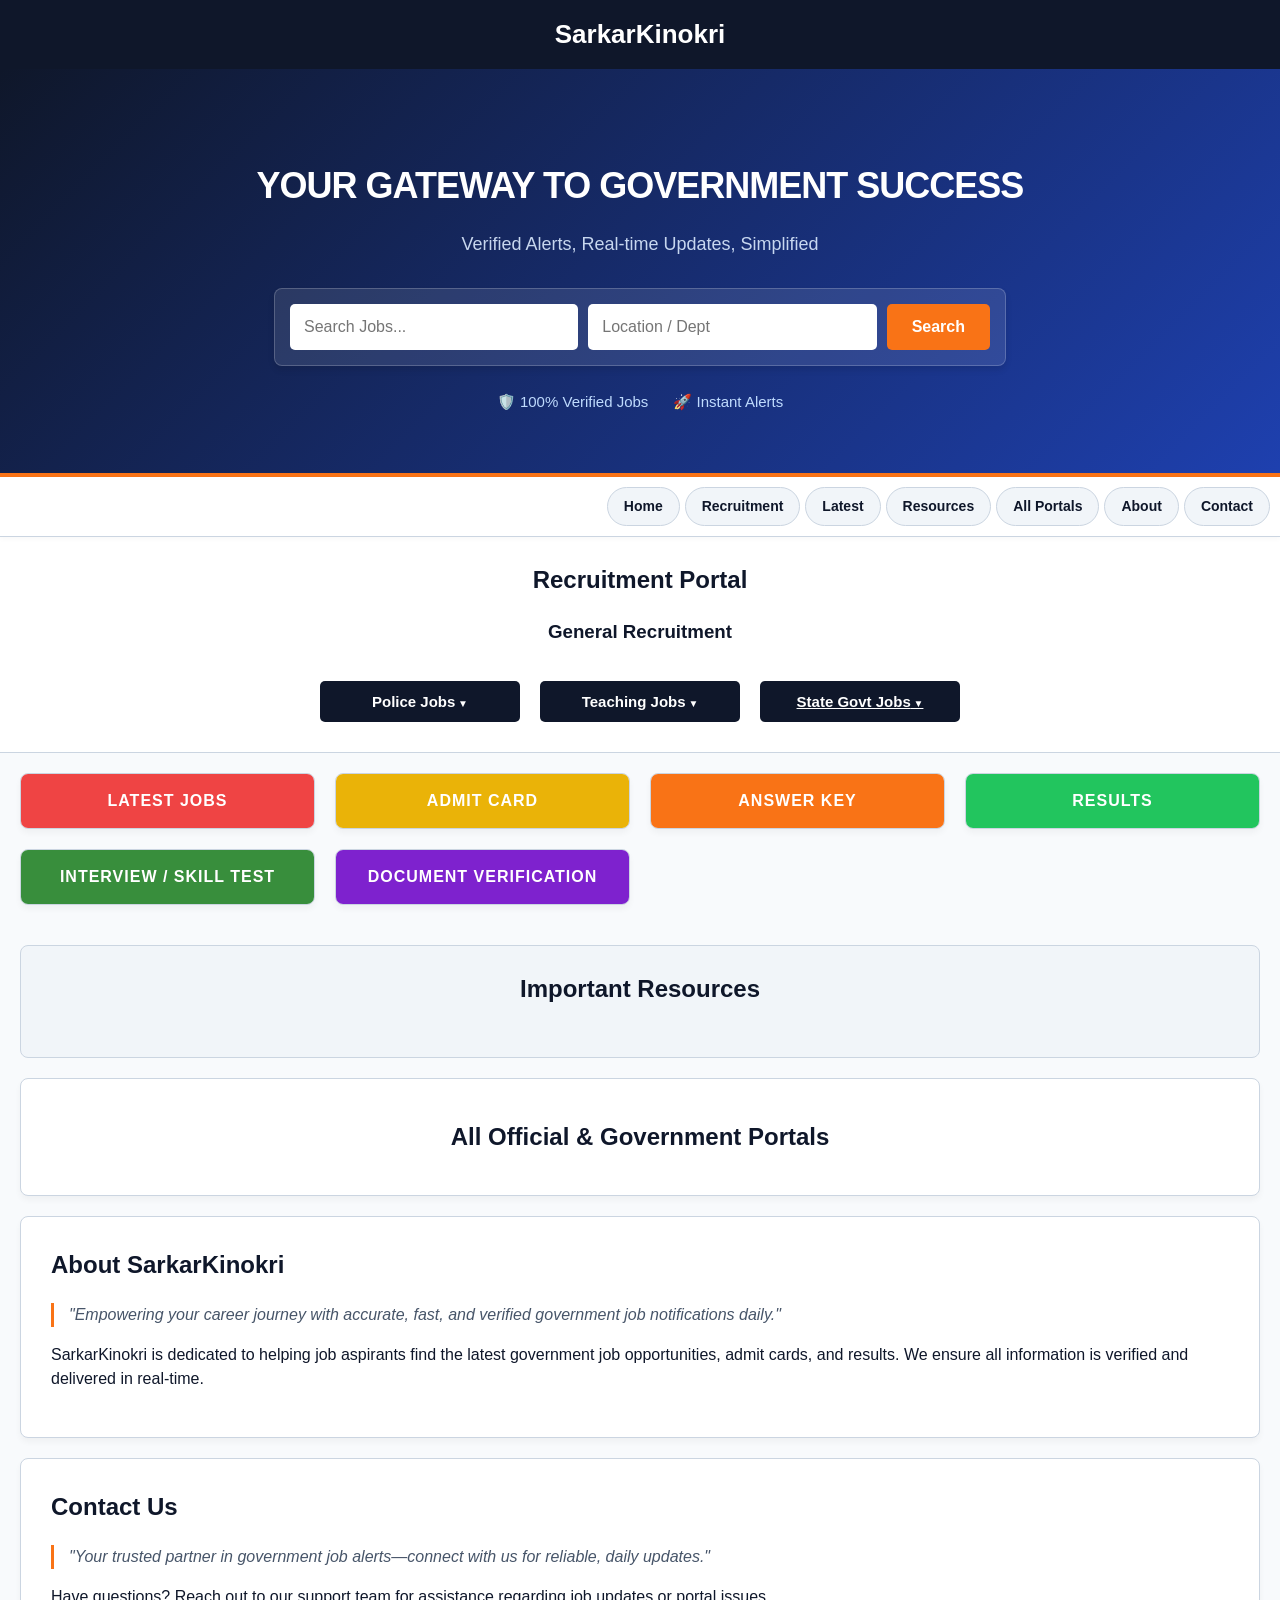
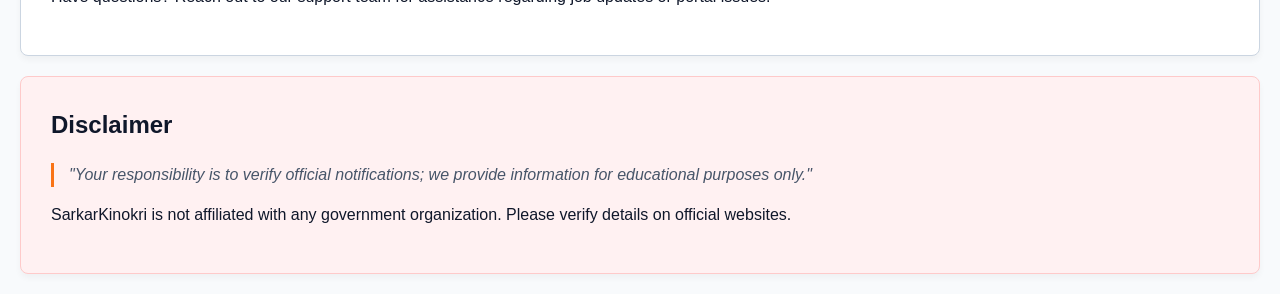
==== index.html @ f91cc331 "Add files via upload" ====
<!DOCTYPE html>
<html lang="hi">
<head>
<meta charset="UTF-8">
<meta name="viewport" content="width=device-width, initial-scale=1.0">
<title>SarkarKinokri | Latest Govt Jobs, Results & Admit Card 2026</title>

<meta name="description" content="SarkarKinokri provides real-time updates for Sarkari Result, Latest Jobs, Admit Cards, Answer Keys and Interview Notices.">

<style>
:root{
    /* Color Palette */
    --brand-red: #dc2626;
    --brand-dark: #0f172a;
    --accent-orange: #f97316;
    --bg-light: #f8fafc;
    --bg-white: #ffffff;
    --bg-accent: #f1f5f9;
    --text-main: #0f172a;
    --text-muted: #475569;
    --border-color: #cbd5e1;
}

html{
    scroll-behavior:smooth;
}

body{
    margin:0;
    font-family: 'Segoe UI', Roboto, Helvetica, Arial, sans-serif;
    background:var(--bg-light);
    color: var(--text-main);
    line-height: 1.5;
}

/* HEADER */
.header{
    background:var(--brand-dark);
    color:white;
    padding:15px;
    text-align:center;
    box-shadow: 0 2px 10px rgba(0,0,0,0.1);
}
.header h1 { margin: 0; font-size: 26px; font-weight: 800; }

/* HERO - Vibrant & Darker */
.hero-section{
    background:linear-gradient(135deg, #0f172a 0%, #1e40af 100%); /* Deep vibrant blue gradient */
    color: white;
    padding:60px 20px;
    text-align:center;
    border-bottom: 4px solid var(--accent-orange);
}
.hero-title{
    font-size:36px;
    font-weight:800;
    margin-bottom:10px;
    letter-spacing: -1px;
    color: white;
}
.hero-subtitle{
    opacity:.9;
    margin-bottom:30px;
    font-size: 18px;
    color: #dbeafe;
}
.hero-search{
    display:flex;
    flex-wrap:wrap;
    justify-content:center;
    gap:10px;
    background: rgba(255,255,255,0.1); /* Transparent White */
    padding: 15px;
    border-radius: 8px;
    max-width: 700px;
    margin: 0 auto;
    border: 1px solid rgba(255,255,255,0.2);
    box-shadow: 0 4px 6px rgba(0,0,0,0.1);
}
.hero-input{
    padding:14px;
    border-radius:5px;
    border: none;
    flex-grow: 1;
    font-size: 16px;
    background: white;
    color: black;
}
.hero-btn{
    background:var(--accent-orange);
    color:white;
    border:none;
    padding:14px 25px;
    border-radius:5px;
    font-weight:bold;
    cursor:pointer;
    font-size: 16px;
    transition: background 0.2s;
}
.hero-btn:hover { background: #ea580c; }
.hero-trust{
    margin-top:25px;
    display:flex;
    justify-content:center;
    gap:25px;
    flex-wrap:wrap;
    font-size:15px;
    color: #bfdbfe;
}

/* STICKY TABS */
.sticky-tabs{
    position:sticky;
    top:0;
    background:var(--bg-white);
    display:flex;
    justify-content: flex-end;
    overflow-x:auto;
    gap:5px;
    padding:10px;
    border-bottom:1px solid var(--border-color);
    z-index:1000;
    box-shadow: 0 2px 5px rgba(0,0,0,0.03);
}
.sticky-tabs a{
    padding:8px 16px;
    background:var(--bg-accent);
    text-decoration:none;
    color: var(--text-main);
    border-radius:20px;
    font-size:14px;
    font-weight: 600;
    white-space:nowrap;
    transition:.2s;
    border: 1px solid var(--border-color);
}
.sticky-tabs a:hover{
    background: var(--brand-red);
    color: white;
    border-color: var(--brand-red);
}

/* RECRUITMENT SECTION - Fixed Identical Buttons */
.recruitment-section{
    background:var(--bg-white);
    padding:25px 20px;
    text-align:center;
    border-bottom: 1px solid var(--border-color);
}
.recruitment-section h2 { color: var(--brand-dark); margin-top: 0; }

.recruit-grid {
    display: block;
    margin-top: 20px;
}
.recruit-box {
    position: relative;
    display: inline-block;
    width: 200px;
    margin: 5px;
    vertical-align: top;
}
.recruit-btn-main {
    width: 100%;
    padding: 12px;
    background: var(--brand-dark);
    color: white;
    border: none;
    border-radius: 5px;
    font-size: 15px;
    font-weight: 600;
    cursor: pointer;
    transition: background 0.2s;
    text-align: center;
    box-sizing: border-box; /* Crucial for width */
}
.recruit-box:hover .recruit-btn-main {
    background: var(--brand-red);
}

.dropdown-indicator::after {
    content: " ▼";
    font-size: 10px;
    vertical-align: middle;
}

.link-btn {
    text-decoration: underline;
}

/* Dropdown Content */
.dropdown-content {
    display: none;
    position: absolute;
    background-color: var(--bg-white);
    min-width: 220px;
    box-shadow: 0px 8px 16px 0px rgba(0,0,0,0.1);
    z-index: 10;
    border: 1px solid var(--border-color);
    border-radius: 5px;
    margin-top: 5px;
    left: 50%;
    transform: translateX(-50%);
    text-align: left;
}
.dropdown-content a {
    color: var(--text-main);
    padding: 10px 14px;
    text-decoration: none;
    display: block;
    font-size: 13px;
    border-bottom: 1px solid var(--border-color);
}
.dropdown-content a:hover {
    background-color: var(--bg-accent);
    color: var(--brand-red);
}
.recruit-box:hover .dropdown-content {
    display: block;
}

/* Direct Links Style (General) */
.direct-links {
    display: grid;
    grid-template-columns: repeat(auto-fill, minmax(130px, 1fr));
    gap: 10px;
    justify-content: center;
    max-width: 800px;
    margin: 0 auto;
}
.direct-links a {
    background: var(--bg-accent);
    color: var(--text-main);
    padding: 10px;
    border-radius: 5px;
    text-decoration: none;
    font-size: 13px;
    border: 1px solid var(--border-color);
    transition: .2s;
    display: flex;
    align-items: center;
    justify-content: center;
    gap: 5px;
}
.direct-links a:hover {
    background: #e2e8f0;
    border-color: #94a3b8;
}

/* BOARD */
.board{
    display:grid;
    grid-template-columns:repeat(auto-fit,minmax(280px,1fr));
    gap:20px;
    padding:20px;
}
.card{
    background:var(--bg-white);
    border-radius:8px;
    box-shadow:0 4px 6px rgba(0,0,0,0.04);
    overflow:hidden;
    border: 1px solid var(--border-color);
    transition: transform 0.2s;
}
.card:hover { transform: translateY(-3px); }
.card h3{
    margin:0;
    padding:15px;
    font-size:16px;
    color:white;
    text-align:center;
    text-transform: uppercase;
    letter-spacing: 1px;
}
.red{background:#ef4444;}
.yellow{background:#eab308;color:black;}
.orange{background:#f97316;}
.green{background:#22c55e;}
.blue{background:#388e3c;}
.purple{background:#7e22ce;} /* New Color for DV */

.list{
    list-style:none;
    margin:0;
    padding:0;
    max-height:350px;
    overflow-y:auto;
}
.list li{border-bottom:1px solid var(--border-color);}
.list a{
    display:block;
    padding:12px;
    text-decoration:none;
    color: var(--text-main);
    font-size:14px;
    transition: background 0.2s;
}
.list a:hover{background:var(--bg-accent); color: var(--brand-red); padding-left: 15px;}

/* IMPORTANT RESOURCES */
.resources{
    background:var(--bg-accent);
    margin:20px;
    padding:25px;
    border-radius:8px;
    border: 1px solid var(--border-color);
}
.resources h2{text-align:center;margin-bottom:25px; color: var(--brand-dark); margin-top: 0;}
.resource-grid{
    display:grid;
    grid-template-columns:repeat(auto-fit,minmax(250px,1fr));
    gap:20px;
}
.resource-box{
    background:var(--bg-white);
    padding:15px;
    border-radius:6px;
    border: 1px solid var(--border-color);
    max-height: 250px;
    overflow-y: auto;
}
.resource-box h4{
    margin:0 0 12px 0;
    padding:8px;
    border-radius:4px;
    font-size:14px;
    color:white;
    text-align: center;
    position: sticky;
    top: -15px;
}
.resource-box a{
    display:block;
    margin: 5px 0;
    font-size:13px;
    text-decoration:none;
    background:var(--bg-accent);
    padding:6px 10px;
    border-radius:4px;
    color: var(--text-main);
    border: 1px solid var(--border-color);
    transition: 0.2s;
}
.resource-box a:hover{
    background: var(--brand-red);
    color: white;
    border-color: var(--brand-red);
}

/* ALL PORTALS - Updated Width & Random Colors */
.all-portals{
    background:var(--bg-white);
    margin:20px;
    padding:20px;
    border-radius:8px;
    box-shadow:0 4px 6px rgba(0,0,0,0.04);
    border: 1px solid var(--border-color);
}
.portal-grid{
    display:grid;
    grid-template-columns:repeat(auto-fill,minmax(120px,1fr)); /* Reduced width */
    gap:10px;
}
.portal-item2{
    display:flex;
    align-items:center;
    gap:6px;
    /* Random pastel colors assigned via JS */
    padding:10px;
    border-radius:6px;
    text-decoration:none;
    font-size:13px;
    color: var(--text-main);
    border:1px solid var(--border-color);
    transition: 0.2s;
    font-weight: 500;
}
.portal-item2:hover{
    border-color: var(--brand-red);
    background: #fff1f1 !important;
}

/* INFO SECTIONS */
.info-section {
    background: var(--bg-white);
    margin: 20px;
    padding: 30px;
    border-radius: 8px;
    border: 1px solid var(--border-color);
    box-shadow:0 4px 6px rgba(0,0,0,0.04);
}
.info-section h2 { margin-top: 0; color: var(--brand-dark); }
.seo-quote {
    font-style: italic;
    color: var(--text-muted);
    border-left: 3px solid var(--accent-orange);
    padding-left: 15px;
    margin: 15px 0;
}

/* MOBILE */
@media(max-width:600px){
    .hero-input{width:100%; box-sizing: border-box;}
    .hero-btn{width:100%;}
    .hero-search{flex-direction:column; background: transparent; padding: 0; border: none;}
    .hero-title{font-size:26px;}
    .board { padding: 10px; gap: 15px; }
    .resources { margin: 10px; padding: 15px; }
    .recruit-box { width: 100%; margin: 5px 0; }
}
</style>
</head>

<body>

<header class="header">
<h1>SarkarKinokri</h1>
</header>

<section class="hero-section">
<h2 class="hero-title">YOUR GATEWAY TO GOVERNMENT SUCCESS</h2>
<p class="hero-subtitle">Verified Alerts, Real-time Updates, Simplified</p>
<div class="hero-search">
<input type="text" id="searchInput" placeholder="Search Jobs..." class="hero-input">
<input type="text" placeholder="Location / Dept" class="hero-input">
<button class="hero-btn" onclick="heroSearch()">Search</button>
</div>
<div class="hero-trust">
<div>🛡️ 100% Verified Jobs</div>
<div>🚀 Instant Alerts</div>
</div>
</section>

<div class="sticky-tabs">
<a href="#">Home</a>
<a href="#recruitment">Recruitment</a>
<a href="#board">Latest</a>
<a href="#resources">Resources</a>
<a href="#allportals">All Portals</a>
<a href="#about">About</a>
<a href="#contact">Contact</a>
</div>

<section id="recruitment" class="recruitment-section">
    <h2>Recruitment Portal</h2>
    <div class="recruit-grid">
        
        <div style="margin-bottom: 20px;">
            <h3 style="margin-bottom:10px;">General Recruitment</h3>
            <div class="direct-links" id="list-recruitment"></div>
        </div>

        <div style="display:flex; flex-wrap: wrap; gap: 10px; justify-content: center;">
            <div class="recruit-box" id="box-police">
                <button class="recruit-btn-main dropdown-indicator">Police Jobs</button>
                <div class="dropdown-content" id="list-police"></div>
            </div>
            <div class="recruit-box" id="box-teaching">
                <button class="recruit-btn-main dropdown-indicator">Teaching Jobs</button>
                <div class="dropdown-content" id="list-teaching"></div>
            </div>
            <div class="recruit-box" id="box-state">
                <button class="recruit-btn-main dropdown-indicator link-btn">State Govt Jobs</button>
                <div class="dropdown-content" id="list-state">
                    <a href="#">Coming Soon</a>
                </div>
            </div>
        </div>
    </div>
</section>

<main id="board" class="board">
<div class="card"><h3 class="red">Latest Jobs</h3><ul id="list-jobs" class="list"></ul></div>
<div class="card"><h3 class="yellow">Admit Card</h3><ul id="list-admit" class="list"></ul></div>
<div class="card"><h3 class="orange">Answer Key</h3><ul id="list-answer" class="list"></ul></div>
<div class="card"><h3 class="green">Results</h3><ul id="list-result" class="list"></ul></div>
<div class="card"><h3 class="blue">Interview / Skill Test</h3><ul id="list-interview" class="list"></ul></div>
<div class="card"><h3 class="purple">Document Verification</h3><ul id="list-dv" class="list"></ul></div> </main>

<section id="resources" class="resources">
<h2>Important Resources</h2>
<div id="resource-grid" class="resource-grid"></div>
</section>

<section id="allportals" class="all-portals">
<h2 style="text-align:center;">All Official & Government Portals</h2>
<div id="all-portal-grid" class="portal-grid"></div>
</section>

<section id="about" class="info-section">
    <h2>About SarkarKinokri</h2>
    <p class="seo-quote">"Empowering your career journey with accurate, fast, and verified government job notifications daily."</p>
    <p>SarkarKinokri is dedicated to helping job aspirants find the latest government job opportunities, admit cards, and results. We ensure all information is verified and delivered in real-time.</p>
</section>

<section id="contact" class="info-section">
    <h2>Contact Us</h2>
    <p class="seo-quote">"Your trusted partner in government job alerts—connect with us for reliable, daily updates."</p>
    <p>Have questions? Reach out to our support team for assistance regarding job updates or portal issues.</p>
</section>

<section id="disclaimer" class="info-section" style="background:#fff1f2; border-color:#fecaca;">
    <h2>Disclaimer</h2>
    <p class="seo-quote">"Your responsibility is to verify official notifications; we provide information for educational purposes only."</p>
    <p>SarkarKinokri is not affiliated with any government organization. Please verify details on official websites.</p>
</section>

<script>
function heroSearch(){
    let value=document.getElementById("searchInput").value.toLowerCase();
    if(value.includes("admit")) location.href="#board";
    else if(value.includes("result")) location.href="#board";
    else if(value.includes("answer")) location.href="#board";
    else if(value.includes("interview")) location.href="#board";
    else location.href="#board";
}

async function loadPortal(){
    // Updated: Removed mainboard.json
    const [eventsData, portals, important] = await Promise.all([
        fetch('data/events.json').then(r=>r.json()), 
        fetch('data/staticportals.json').then(r=>r.json()),
        fetch('data/importantlinks.json').then(r=>r.json())
    ]);

    /* Populate Specific Recruitment Sections */
    portals.filter(p=>p.category==="recruitment")
    .forEach(p=>{
        document.getElementById("list-recruitment").innerHTML+=`<a href="${p.url}" target="_blank">${p.icon} ${p.name}</a>`;
    });

    portals.filter(p=>p.category==="police")
    .forEach(p=>{
        document.getElementById("list-police").innerHTML+=`<a href="${p.url}" target="_blank">${p.icon} ${p.name}</a>`;
    });

    portals.filter(p=>p.category==="teaching")
    .forEach(p=>{
        document.getElementById("list-teaching").innerHTML+=`<a href="${p.url}" target="_blank">${p.icon} ${p.name}</a>`;
    });

    /* All Portals - Multi-colored */
    const pastelColors = ["#fef2f2", "#fff7ed", "#fffbeb", "#ecfdf5", "#eff6ff", "#f5f3ff", "#fdf2f8"];
    portals.forEach(p=>{
        let randomColor = pastelColors[Math.floor(Math.random() * pastelColors.length)];
        document.getElementById("all-portal-grid")
        .innerHTML+=`<a href="${p.url}" class="portal-item2" target="_blank" style="background:${randomColor}"><span>${p.icon}</span>${p.name}</a>`;
    });

    /* Latest Jobs - Updated: Populating from events.json with Ongoing/Scheduled */
    const jobList = document.getElementById("list-jobs");
    eventsData.data.filter(e => e.type === "Recruitment" && (e.status === "Active" || e.status === "Ongoing" || e.status === "Scheduled"))
    .forEach(job => {
        // Using matching ID and 'master' field for title
        jobList.innerHTML += `<li><a href="details.html?id=${job.id}">${job.master.replace(/-/g, ' ')}</a></li>`;
    });

    /* Board Columns - Admit Card, Results, etc. */
    // 1. Define Synonyms
    const dvSynonyms = ["document verification", "dv", "document scrutiny", "counselling"];
    const admitSynonyms = ["admit card", "hall ticket", "admission slip", "e-admit", "call letter", "city intimation"];
    const resultSynonyms = ["result", "merit list", "scorecard", "marksheet", "final selection"];

    eventsData.data.forEach(item => {
        let type = (item.type || "").toLowerCase();
        let linkText = item.master.replace(/-/g, ' ').toUpperCase(); // Using 'master' for better title
        let linkHTML = `<li><a href="details.html?id=${item.id}">${linkText}</a></li>`;
        
        // 2. Refined Filtering Logic
        if(admitSynonyms.some(synonym => type.includes(synonym))) {
            document.getElementById("list-admit").innerHTML += linkHTML;
        } else if(resultSynonyms.some(synonym => type.includes(synonym))) {
            document.getElementById("list-result").innerHTML += linkHTML;
        } else if(type.includes("answer") || type.includes("response")) {
            document.getElementById("list-answer").innerHTML += linkHTML;
        } else if(dvSynonyms.some(synonym => type.includes(synonym))) {
            // 3. Route to DV Card
            document.getElementById("list-dv").innerHTML += linkHTML;
        } else if(type.includes("interview") || type.includes("skill") || type.includes("physical") || type.includes("medical")) {
            // 4. Interview card only gets true interviews
            document.getElementById("list-interview").innerHTML += linkHTML;
        }
    });

    /* Important Grid */
    important.forEach(cat=>{
        let color=["#d32f2f","#1976d2","#f57c00","#388e3c","#7b1fa2","#0097a7"];
        let random=color[Math.floor(Math.random()*color.length)];
        let box=`<div class="resource-box"><h4 style="background:${random}">${cat.category}</h4>`;
        cat.links.forEach(link=>{
            box+=`<a href="${link.url}" target="_blank">${link.title}</a>`;
        });
        box+=`</div>`;
        document.getElementById("resource-grid").innerHTML+=box;
    });
}

loadPortal();
</script>

</body>
</html>
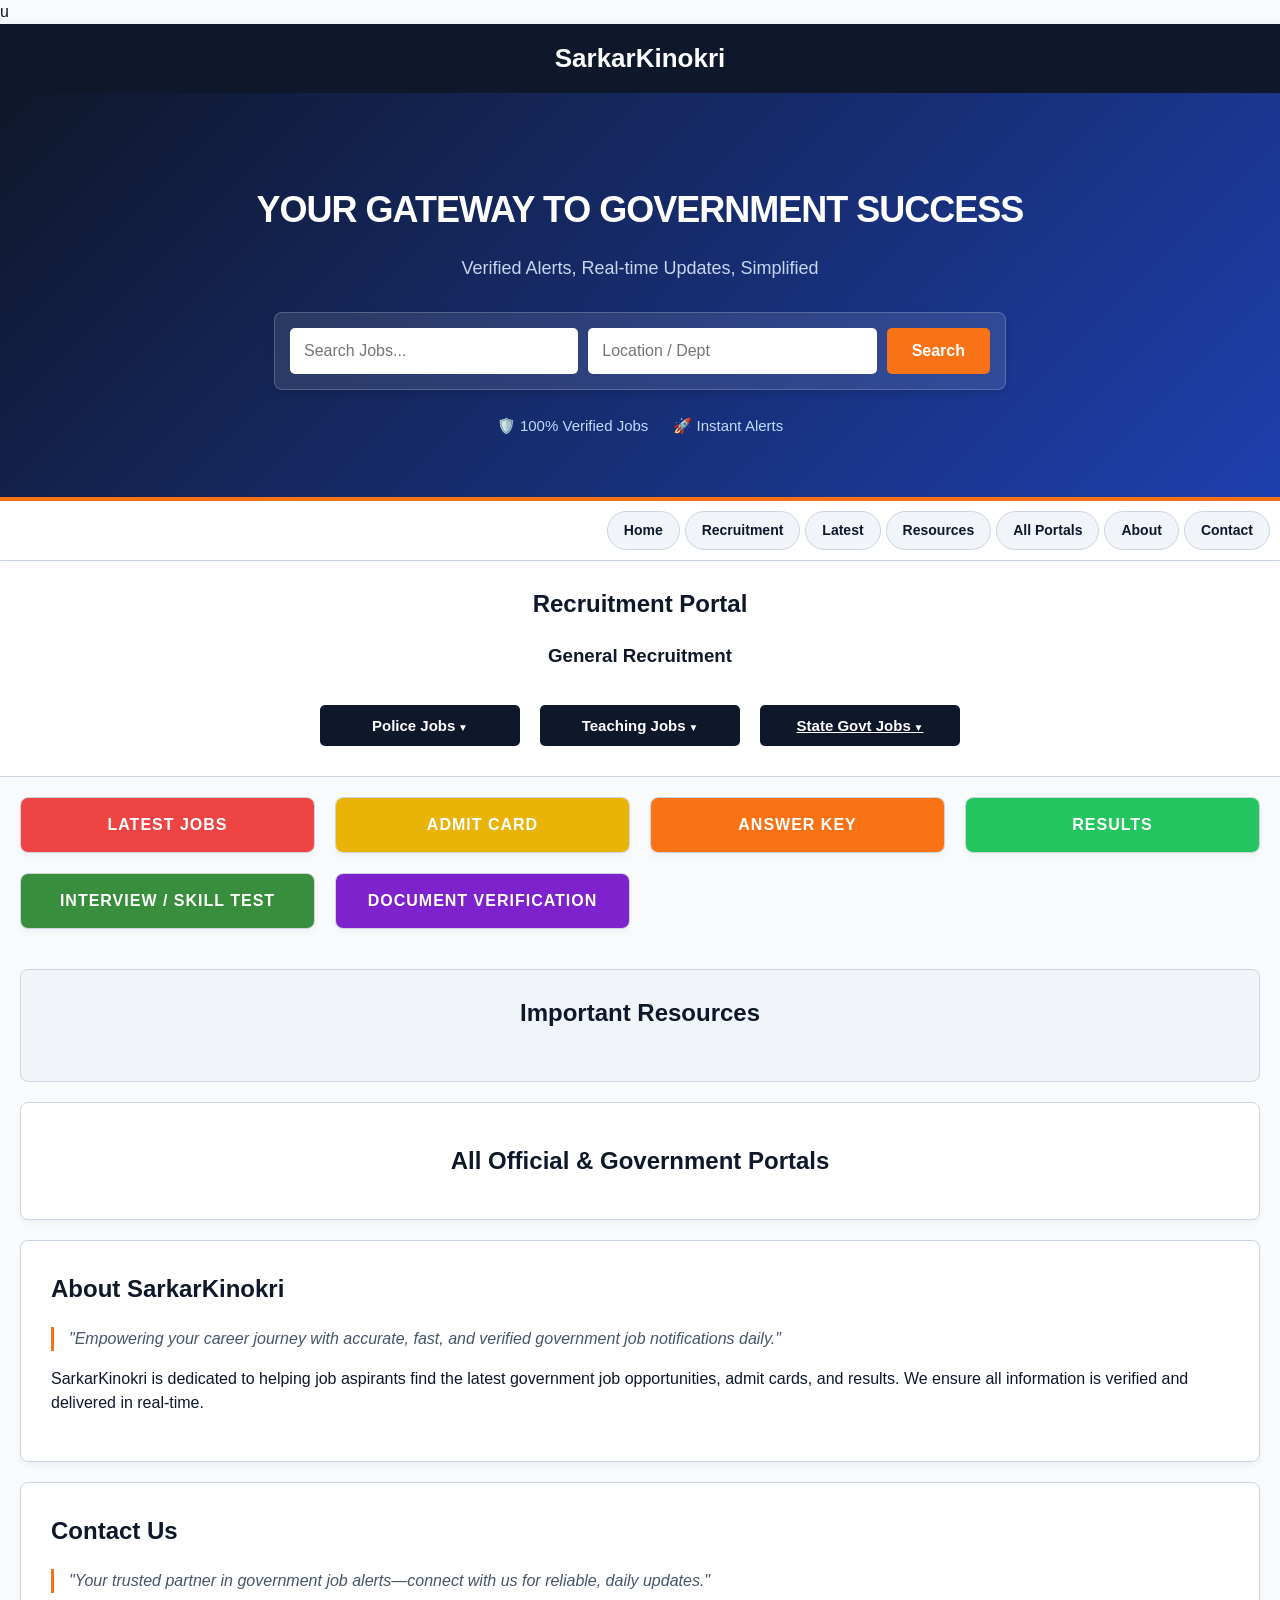
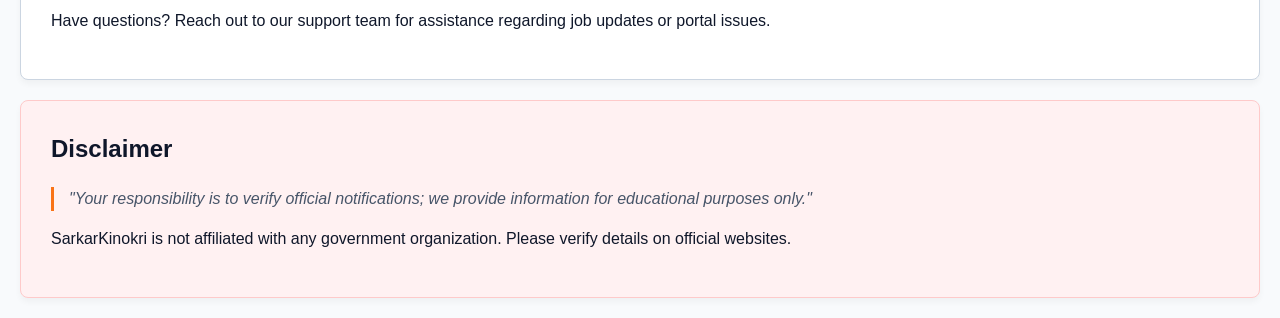
==== commit ee93a820: "Refactor loadPortal function and improve filtering logic Refactored loadPortal function for improved" ====
--- a/index.html
+++ b/index.html
@@ -1,4 +1,4 @@
-<!DOCTYPE html>
+u<!DOCTYPE html>
 <html lang="hi">
 <head>
 <meta charset="UTF-8">
@@ -516,68 +516,60 @@
 }
 
 async function loadPortal(){
-    // Updated: Removed mainboard.json
+    // Updated: Fetching all 3 data sources
     const [eventsData, portals, important] = await Promise.all([
         fetch('data/events.json').then(r=>r.json()), 
         fetch('data/staticportals.json').then(r=>r.json()),
         fetch('data/importantlinks.json').then(r=>r.json())
     ]);
 
-    /* Populate Specific Recruitment Sections */
-    portals.filter(p=>p.category==="recruitment")
-    .forEach(p=>{
-        document.getElementById("list-recruitment").innerHTML+=`<a href="${p.url}" target="_blank">${p.icon} ${p.name}</a>`;
-    });
-
-    portals.filter(p=>p.category==="police")
-    .forEach(p=>{
-        document.getElementById("list-police").innerHTML+=`<a href="${p.url}" target="_blank">${p.icon} ${p.name}</a>`;
-    });
-
-    portals.filter(p=>p.category==="teaching")
-    .forEach(p=>{
-        document.getElementById("list-teaching").innerHTML+=`<a href="${p.url}" target="_blank">${p.icon} ${p.name}</a>`;
-    });
-
-    /* All Portals - Multi-colored */
+    /* Populate Recruitment Sections */
+    portals.filter(p=>p.category==="recruitment").forEach(p=>{ document.getElementById("list-recruitment").innerHTML+=`<a href="${p.url}" target="_blank">${p.icon} ${p.name}</a>`; });
+    portals.filter(p=>p.category==="police").forEach(p=>{ document.getElementById("list-police").innerHTML+=`<a href="${p.url}" target="_blank">${p.icon} ${p.name}</a>`; });
+    portals.filter(p=>p.category==="teaching").forEach(p=>{ document.getElementById("list-teaching").innerHTML+=`<a href="${p.url}" target="_blank">${p.icon} ${p.name}</a>`; });
+
+    /* All Portals - Multi-colored pastel items */
     const pastelColors = ["#fef2f2", "#fff7ed", "#fffbeb", "#ecfdf5", "#eff6ff", "#f5f3ff", "#fdf2f8"];
     portals.forEach(p=>{
         let randomColor = pastelColors[Math.floor(Math.random() * pastelColors.length)];
-        document.getElementById("all-portal-grid")
-        .innerHTML+=`<a href="${p.url}" class="portal-item2" target="_blank" style="background:${randomColor}"><span>${p.icon}</span>${p.name}</a>`;
+        document.getElementById("all-portal-grid").innerHTML+=`<a href="${p.url}" class="portal-item2" target="_blank" style="background:${randomColor}"><span>${p.icon}</span>${p.name}</a>`;
     });
 
-    /* Latest Jobs - Updated: Populating from events.json with Ongoing/Scheduled */
+    /* --- FIX: Latest Jobs Logic (Case-Insensitive) --- */
     const jobList = document.getElementById("list-jobs");
-    eventsData.data.filter(e => e.type === "Recruitment" && (e.status === "Active" || e.status === "Ongoing" || e.status === "Scheduled"))
-    .forEach(job => {
-        // Using matching ID and 'master' field for title
-        jobList.innerHTML += `<li><a href="details.html?id=${job.id}">${job.master.replace(/-/g, ' ')}</a></li>`;
+    eventsData.data.filter(e => {
+        const type = (e.type || e.lifecycle || "").toLowerCase();
+        const status = (e.status || "").toLowerCase();
+        return type === "recruitment" && (status === "active" || status === "ongoing" || status === "scheduled");
+    }).forEach(job => {
+        const titleText = (job.master || job.id || "JOB UPDATE").replace(/-/g, ' ').toUpperCase();
+        jobList.innerHTML += `<li><a href="details.html?id=${job.id}">${titleText}</a></li>`;
     });
 
-    /* Board Columns - Admit Card, Results, etc. */
-    // 1. Define Synonyms
+    /* --- FIX: Board Columns Logic (Case-Insensitive & Cleanup) --- */
     const dvSynonyms = ["document verification", "dv", "document scrutiny", "counselling"];
     const admitSynonyms = ["admit card", "hall ticket", "admission slip", "e-admit", "call letter", "city intimation"];
     const resultSynonyms = ["result", "merit list", "scorecard", "marksheet", "final selection"];
 
     eventsData.data.forEach(item => {
-        let type = (item.type || "").toLowerCase();
-        let linkText = item.master.replace(/-/g, ' ').toUpperCase(); // Using 'master' for better title
-        let linkHTML = `<li><a href="details.html?id=${item.id}">${linkText}</a></li>`;
+        const type = (item.type || item.lifecycle || "").toLowerCase();
+        const status = (item.status || "").toLowerCase();
         
-        // 2. Refined Filtering Logic
-        if(admitSynonyms.some(synonym => type.includes(synonym))) {
+        // Don't show closed/inactive items in board cards
+        if(status.includes("closed") || status.includes("inactive")) return;
+
+        const linkText = (item.master || item.id || "UPDATE").replace(/-/g, ' ').toUpperCase();
+        const linkHTML = `<li><a href="details.html?id=${item.id}">${linkText}</a></li>`;
+        
+        if(admitSynonyms.some(s => type.includes(s))) {
             document.getElementById("list-admit").innerHTML += linkHTML;
-        } else if(resultSynonyms.some(synonym => type.includes(synonym))) {
+        } else if(resultSynonyms.some(s => type.includes(s))) {
             document.getElementById("list-result").innerHTML += linkHTML;
         } else if(type.includes("answer") || type.includes("response")) {
             document.getElementById("list-answer").innerHTML += linkHTML;
-        } else if(dvSynonyms.some(synonym => type.includes(synonym))) {
-            // 3. Route to DV Card
+        } else if(dvSynonyms.some(s => type.includes(s))) {
             document.getElementById("list-dv").innerHTML += linkHTML;
-        } else if(type.includes("interview") || type.includes("skill") || type.includes("physical") || type.includes("medical")) {
-            // 4. Interview card only gets true interviews
+        } else if(type.match(/interview|skill|physical|medical/)) {
             document.getElementById("list-interview").innerHTML += linkHTML;
         }
     });
@@ -587,14 +579,11 @@
         let color=["#d32f2f","#1976d2","#f57c00","#388e3c","#7b1fa2","#0097a7"];
         let random=color[Math.floor(Math.random()*color.length)];
         let box=`<div class="resource-box"><h4 style="background:${random}">${cat.category}</h4>`;
-        cat.links.forEach(link=>{
-            box+=`<a href="${link.url}" target="_blank">${link.title}</a>`;
-        });
+        cat.links.forEach(link=>{ box+=`<a href="${link.url}" target="_blank">${link.title}</a>`; });
         box+=`</div>`;
         document.getElementById("resource-grid").innerHTML+=box;
     });
 }
-
 loadPortal();
 </script>
 
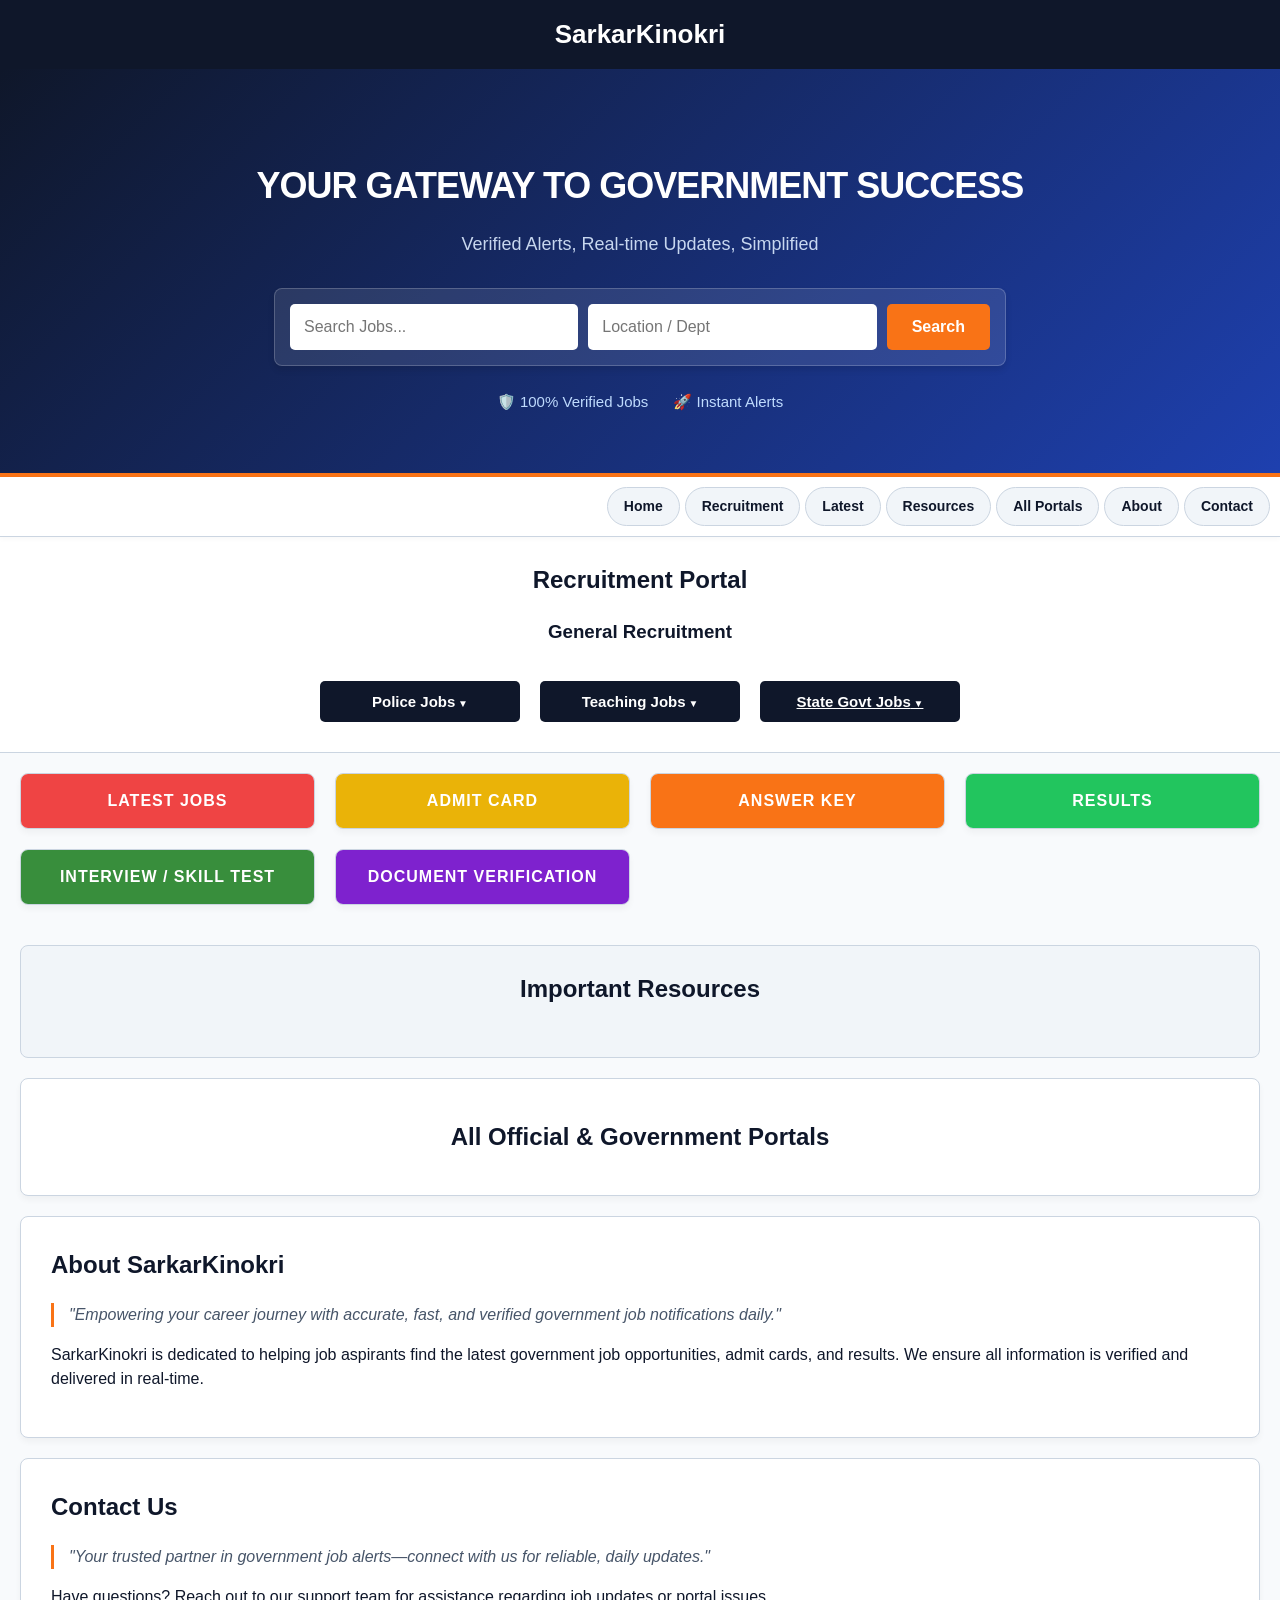
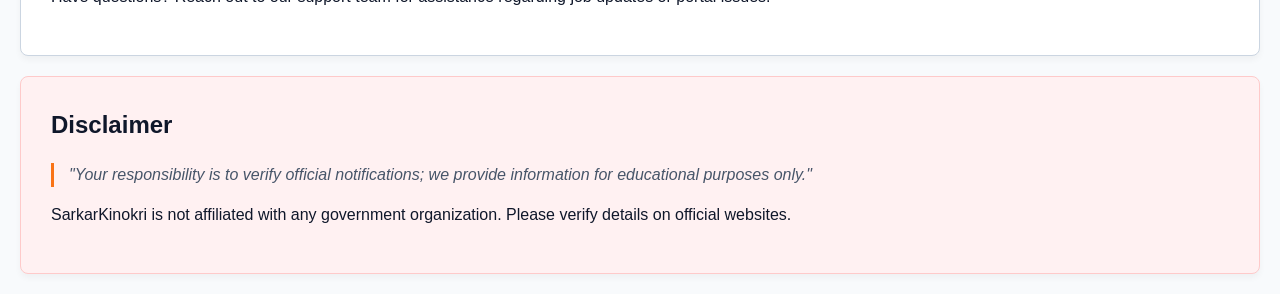
==== commit 3a65ee58: "Fix DOCTYPE declaration in index.html" ====
--- a/index.html
+++ b/index.html
@@ -1,4 +1,4 @@
-u<!DOCTYPE html>
+<!DOCTYPE html>
 <html lang="hi">
 <head>
 <meta charset="UTF-8">
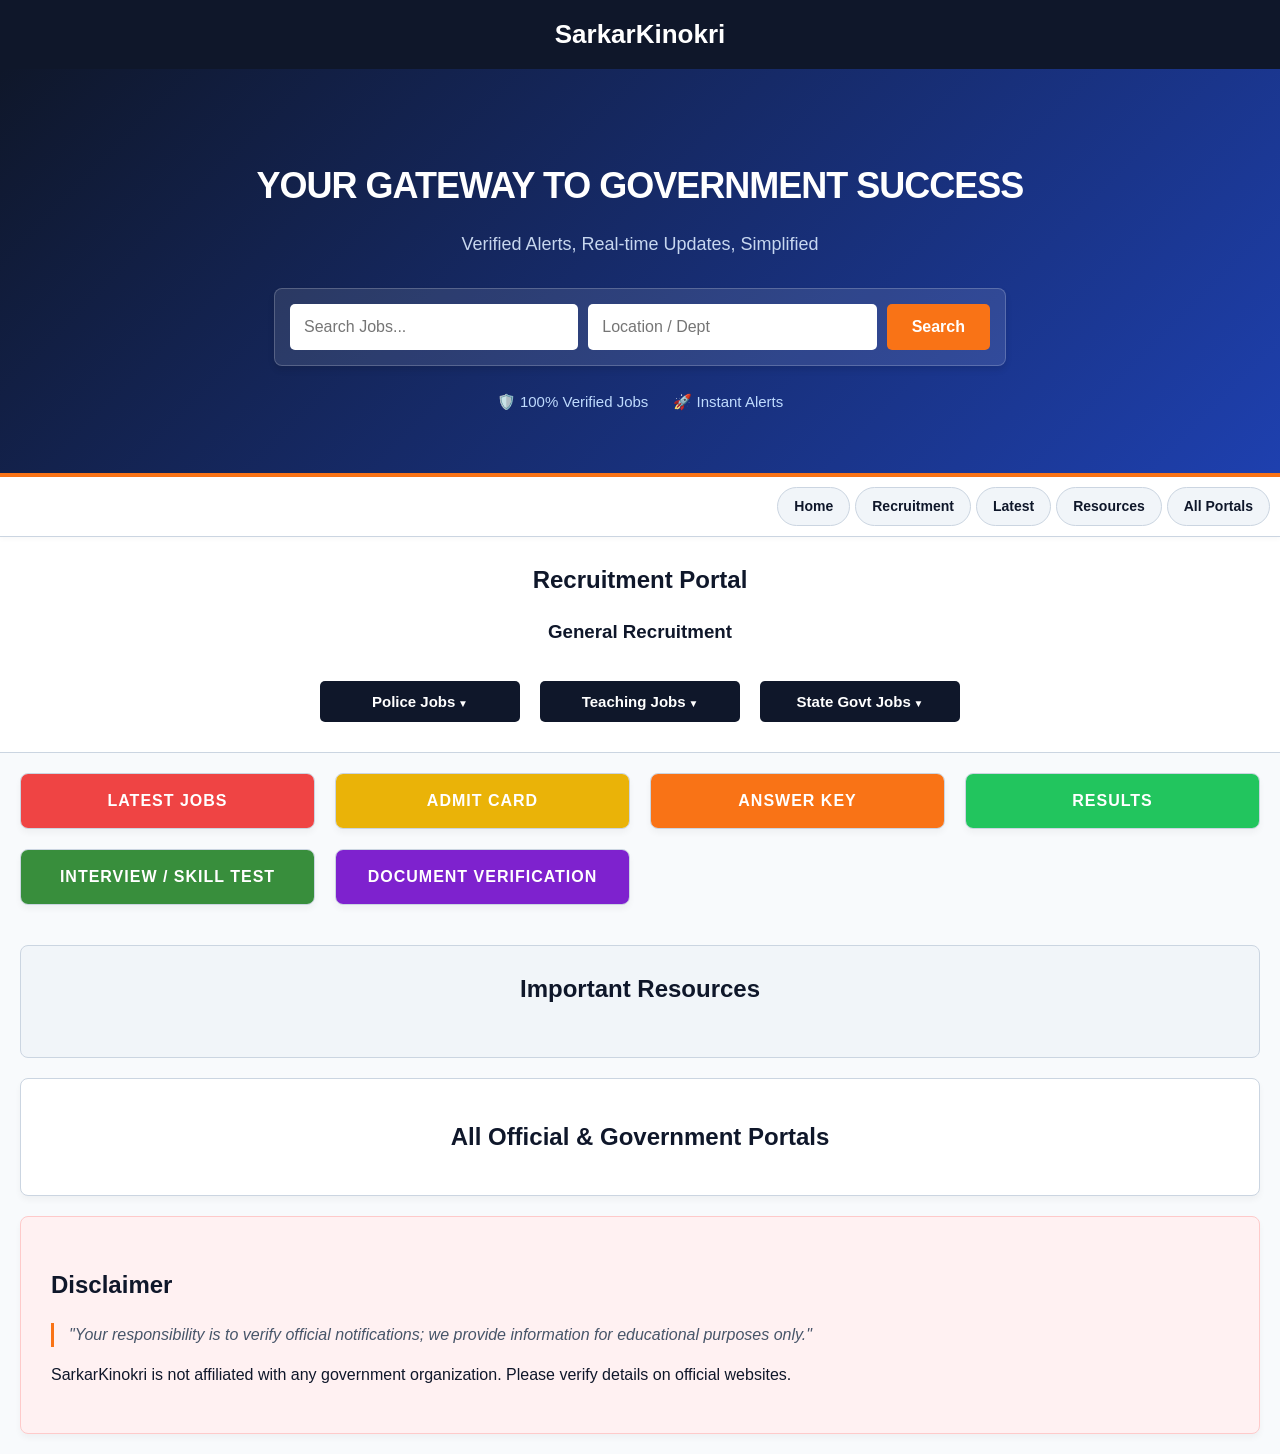
==== commit 40c8fa1d: "Update index.html" ====
--- a/index.html
+++ b/index.html
@@ -4,12 +4,10 @@
 <meta charset="UTF-8">
 <meta name="viewport" content="width=device-width, initial-scale=1.0">
 <title>SarkarKinokri | Latest Govt Jobs, Results & Admit Card 2026</title>
-
 <meta name="description" content="SarkarKinokri provides real-time updates for Sarkari Result, Latest Jobs, Admit Cards, Answer Keys and Interview Notices.">
 
 <style>
 :root{
-    /* Color Palette */
     --brand-red: #dc2626;
     --brand-dark: #0f172a;
     --accent-orange: #f97316;
@@ -21,392 +19,83 @@
     --border-color: #cbd5e1;
 }
 
-html{
-    scroll-behavior:smooth;
-}
-
-body{
-    margin:0;
-    font-family: 'Segoe UI', Roboto, Helvetica, Arial, sans-serif;
-    background:var(--bg-light);
-    color: var(--text-main);
-    line-height: 1.5;
-}
+html{ scroll-behavior:smooth; }
+body{ margin:0; font-family: 'Segoe UI', Roboto, Helvetica, Arial, sans-serif; background:var(--bg-light); color: var(--text-main); line-height: 1.5; }
 
 /* HEADER */
-.header{
-    background:var(--brand-dark);
-    color:white;
-    padding:15px;
-    text-align:center;
-    box-shadow: 0 2px 10px rgba(0,0,0,0.1);
-}
+.header{ background:var(--brand-dark); color:white; padding:15px; text-align:center; box-shadow: 0 2px 10px rgba(0,0,0,0.1); }
 .header h1 { margin: 0; font-size: 26px; font-weight: 800; }
 
-/* HERO - Vibrant & Darker */
-.hero-section{
-    background:linear-gradient(135deg, #0f172a 0%, #1e40af 100%); /* Deep vibrant blue gradient */
-    color: white;
-    padding:60px 20px;
-    text-align:center;
-    border-bottom: 4px solid var(--accent-orange);
-}
-.hero-title{
-    font-size:36px;
-    font-weight:800;
-    margin-bottom:10px;
-    letter-spacing: -1px;
-    color: white;
-}
-.hero-subtitle{
-    opacity:.9;
-    margin-bottom:30px;
-    font-size: 18px;
-    color: #dbeafe;
-}
-.hero-search{
-    display:flex;
-    flex-wrap:wrap;
-    justify-content:center;
-    gap:10px;
-    background: rgba(255,255,255,0.1); /* Transparent White */
-    padding: 15px;
-    border-radius: 8px;
-    max-width: 700px;
-    margin: 0 auto;
-    border: 1px solid rgba(255,255,255,0.2);
-    box-shadow: 0 4px 6px rgba(0,0,0,0.1);
-}
-.hero-input{
-    padding:14px;
-    border-radius:5px;
-    border: none;
-    flex-grow: 1;
-    font-size: 16px;
-    background: white;
-    color: black;
-}
-.hero-btn{
-    background:var(--accent-orange);
-    color:white;
-    border:none;
-    padding:14px 25px;
-    border-radius:5px;
-    font-weight:bold;
-    cursor:pointer;
-    font-size: 16px;
-    transition: background 0.2s;
-}
+/* HERO */
+.hero-section{ background:linear-gradient(135deg, #0f172a 0%, #1e40af 100%); color: white; padding:60px 20px; text-align:center; border-bottom: 4px solid var(--accent-orange); }
+.hero-title{ font-size:36px; font-weight:800; margin-bottom:10px; letter-spacing: -1px; color: white; }
+.hero-subtitle{ opacity:.9; margin-bottom:30px; font-size: 18px; color: #dbeafe; }
+.hero-search{ display:flex; flex-wrap:wrap; justify-content:center; gap:10px; background: rgba(255,255,255,0.1); padding: 15px; border-radius: 8px; max-width: 700px; margin: 0 auto; border: 1px solid rgba(255,255,255,0.2); box-shadow: 0 4px 6px rgba(0,0,0,0.1); }
+.hero-input{ padding:14px; border-radius:5px; border: none; flex-grow: 1; font-size: 16px; background: white; color: black; }
+.hero-btn{ background:var(--accent-orange); color:white; border:none; padding:14px 25px; border-radius:5px; font-weight:bold; cursor:pointer; font-size: 16px; transition: background 0.2s; }
 .hero-btn:hover { background: #ea580c; }
-.hero-trust{
-    margin-top:25px;
-    display:flex;
-    justify-content:center;
-    gap:25px;
-    flex-wrap:wrap;
-    font-size:15px;
-    color: #bfdbfe;
-}
+.hero-trust{ margin-top:25px; display:flex; justify-content:center; gap:25px; flex-wrap:wrap; font-size:15px; color: #bfdbfe; }
 
 /* STICKY TABS */
-.sticky-tabs{
-    position:sticky;
-    top:0;
-    background:var(--bg-white);
-    display:flex;
-    justify-content: flex-end;
-    overflow-x:auto;
-    gap:5px;
-    padding:10px;
-    border-bottom:1px solid var(--border-color);
-    z-index:1000;
-    box-shadow: 0 2px 5px rgba(0,0,0,0.03);
-}
-.sticky-tabs a{
-    padding:8px 16px;
-    background:var(--bg-accent);
-    text-decoration:none;
-    color: var(--text-main);
-    border-radius:20px;
-    font-size:14px;
-    font-weight: 600;
-    white-space:nowrap;
-    transition:.2s;
-    border: 1px solid var(--border-color);
-}
-.sticky-tabs a:hover{
-    background: var(--brand-red);
-    color: white;
-    border-color: var(--brand-red);
-}
-
-/* RECRUITMENT SECTION - Fixed Identical Buttons */
-.recruitment-section{
-    background:var(--bg-white);
-    padding:25px 20px;
-    text-align:center;
-    border-bottom: 1px solid var(--border-color);
-}
+.sticky-tabs{ position:sticky; top:0; background:var(--bg-white); display:flex; justify-content: flex-end; overflow-x:auto; gap:5px; padding:10px; border-bottom:1px solid var(--border-color); z-index:1000; box-shadow: 0 2px 5px rgba(0,0,0,0.03); }
+.sticky-tabs a{ padding:8px 16px; background:var(--bg-accent); text-decoration:none; color: var(--text-main); border-radius:20px; font-size:14px; font-weight: 600; white-space:nowrap; transition:.2s; border: 1px solid var(--border-color); }
+.sticky-tabs a:hover{ background: var(--brand-red); color: white; border-color: var(--brand-red); }
+
+/* RECRUITMENT SECTION */
+.recruitment-section{ background:var(--bg-white); padding:25px 20px; text-align:center; border-bottom: 1px solid var(--border-color); }
 .recruitment-section h2 { color: var(--brand-dark); margin-top: 0; }
-
-.recruit-grid {
-    display: block;
-    margin-top: 20px;
-}
-.recruit-box {
-    position: relative;
-    display: inline-block;
-    width: 200px;
-    margin: 5px;
-    vertical-align: top;
-}
-.recruit-btn-main {
-    width: 100%;
-    padding: 12px;
-    background: var(--brand-dark);
-    color: white;
-    border: none;
-    border-radius: 5px;
-    font-size: 15px;
-    font-weight: 600;
-    cursor: pointer;
-    transition: background 0.2s;
-    text-align: center;
-    box-sizing: border-box; /* Crucial for width */
-}
-.recruit-box:hover .recruit-btn-main {
-    background: var(--brand-red);
-}
-
-.dropdown-indicator::after {
-    content: " ▼";
-    font-size: 10px;
-    vertical-align: middle;
-}
-
-.link-btn {
-    text-decoration: underline;
-}
-
-/* Dropdown Content */
-.dropdown-content {
-    display: none;
-    position: absolute;
-    background-color: var(--bg-white);
-    min-width: 220px;
-    box-shadow: 0px 8px 16px 0px rgba(0,0,0,0.1);
-    z-index: 10;
-    border: 1px solid var(--border-color);
-    border-radius: 5px;
-    margin-top: 5px;
-    left: 50%;
-    transform: translateX(-50%);
-    text-align: left;
-}
-.dropdown-content a {
-    color: var(--text-main);
-    padding: 10px 14px;
-    text-decoration: none;
-    display: block;
-    font-size: 13px;
-    border-bottom: 1px solid var(--border-color);
-}
-.dropdown-content a:hover {
-    background-color: var(--bg-accent);
-    color: var(--brand-red);
-}
-.recruit-box:hover .dropdown-content {
-    display: block;
-}
-
-/* Direct Links Style (General) */
-.direct-links {
-    display: grid;
-    grid-template-columns: repeat(auto-fill, minmax(130px, 1fr));
-    gap: 10px;
-    justify-content: center;
-    max-width: 800px;
-    margin: 0 auto;
-}
-.direct-links a {
-    background: var(--bg-accent);
-    color: var(--text-main);
-    padding: 10px;
-    border-radius: 5px;
-    text-decoration: none;
-    font-size: 13px;
-    border: 1px solid var(--border-color);
-    transition: .2s;
-    display: flex;
-    align-items: center;
-    justify-content: center;
-    gap: 5px;
-}
-.direct-links a:hover {
-    background: #e2e8f0;
-    border-color: #94a3b8;
-}
+.recruit-grid { display: block; margin-top: 20px; }
+.recruit-box { position: relative; display: inline-block; width: 200px; margin: 5px; vertical-align: top; }
+.recruit-btn-main { width: 100%; padding: 12px; background: var(--brand-dark); color: white; border: none; border-radius: 5px; font-size: 15px; font-weight: 600; cursor: pointer; transition: background 0.2s; text-align: center; box-sizing: border-box; }
+.recruit-box:hover .recruit-btn-main { background: var(--brand-red); }
+.dropdown-indicator::after { content: " ▼"; font-size: 10px; vertical-align: middle; }
+.dropdown-content { display: none; position: absolute; background-color: var(--bg-white); min-width: 220px; box-shadow: 0px 8px 16px 0px rgba(0,0,0,0.1); z-index: 10; border: 1px solid var(--border-color); border-radius: 5px; margin-top: 5px; left: 50%; transform: translateX(-50%); text-align: left; }
+.dropdown-content a { color: var(--text-main); padding: 10px 14px; text-decoration: none; display: block; font-size: 13px; border-bottom: 1px solid var(--border-color); }
+.dropdown-content a:hover { background-color: var(--bg-accent); color: var(--brand-red); }
+.recruit-box:hover .dropdown-content { display: block; }
+.direct-links { display: grid; grid-template-columns: repeat(auto-fill, minmax(130px, 1fr)); gap: 10px; justify-content: center; max-width: 800px; margin: 0 auto; }
+.direct-links a { background: var(--bg-accent); color: var(--text-main); padding: 10px; border-radius: 5px; text-decoration: none; font-size: 13px; border: 1px solid var(--border-color); transition: .2s; display: flex; align-items: center; justify-content: center; gap: 5px; }
+.direct-links a:hover { background: #e2e8f0; border-color: #94a3b8; }
 
 /* BOARD */
-.board{
-    display:grid;
-    grid-template-columns:repeat(auto-fit,minmax(280px,1fr));
-    gap:20px;
-    padding:20px;
-}
-.card{
-    background:var(--bg-white);
-    border-radius:8px;
-    box-shadow:0 4px 6px rgba(0,0,0,0.04);
-    overflow:hidden;
-    border: 1px solid var(--border-color);
-    transition: transform 0.2s;
-}
+.board{ display:grid; grid-template-columns:repeat(auto-fit,minmax(280px,1fr)); gap:20px; padding:20px; }
+.card{ background:var(--bg-white); border-radius:8px; box-shadow:0 4px 6px rgba(0,0,0,0.04); overflow:hidden; border: 1px solid var(--border-color); transition: transform 0.2s; }
 .card:hover { transform: translateY(-3px); }
-.card h3{
-    margin:0;
-    padding:15px;
-    font-size:16px;
-    color:white;
-    text-align:center;
-    text-transform: uppercase;
-    letter-spacing: 1px;
-}
+.card h3{ margin:0; padding:15px; font-size:16px; color:white; text-align:center; text-transform: uppercase; letter-spacing: 1px; }
 .red{background:#ef4444;}
 .yellow{background:#eab308;color:black;}
 .orange{background:#f97316;}
 .green{background:#22c55e;}
 .blue{background:#388e3c;}
-.purple{background:#7e22ce;} /* New Color for DV */
-
-.list{
-    list-style:none;
-    margin:0;
-    padding:0;
-    max-height:350px;
-    overflow-y:auto;
-}
+.purple{background:#7e22ce;}
+
+.list{ list-style:none; margin:0; padding:0; max-height:350px; overflow-y:auto; }
 .list li{border-bottom:1px solid var(--border-color);}
-.list a{
-    display:block;
-    padding:12px;
-    text-decoration:none;
-    color: var(--text-main);
-    font-size:14px;
-    transition: background 0.2s;
-}
+.list a{ display:block; padding:12px; text-decoration:none; color: var(--text-main); font-size:14px; transition: background 0.2s; }
 .list a:hover{background:var(--bg-accent); color: var(--brand-red); padding-left: 15px;}
 
-/* IMPORTANT RESOURCES */
-.resources{
-    background:var(--bg-accent);
-    margin:20px;
-    padding:25px;
-    border-radius:8px;
-    border: 1px solid var(--border-color);
-}
+/* RESOURCES & PORTALS */
+.resources{ background:var(--bg-accent); margin:20px; padding:25px; border-radius:8px; border: 1px solid var(--border-color); }
 .resources h2{text-align:center;margin-bottom:25px; color: var(--brand-dark); margin-top: 0;}
-.resource-grid{
-    display:grid;
-    grid-template-columns:repeat(auto-fit,minmax(250px,1fr));
-    gap:20px;
-}
-.resource-box{
-    background:var(--bg-white);
-    padding:15px;
-    border-radius:6px;
-    border: 1px solid var(--border-color);
-    max-height: 250px;
-    overflow-y: auto;
-}
-.resource-box h4{
-    margin:0 0 12px 0;
-    padding:8px;
-    border-radius:4px;
-    font-size:14px;
-    color:white;
-    text-align: center;
-    position: sticky;
-    top: -15px;
-}
-.resource-box a{
-    display:block;
-    margin: 5px 0;
-    font-size:13px;
-    text-decoration:none;
-    background:var(--bg-accent);
-    padding:6px 10px;
-    border-radius:4px;
-    color: var(--text-main);
-    border: 1px solid var(--border-color);
-    transition: 0.2s;
-}
-.resource-box a:hover{
-    background: var(--brand-red);
-    color: white;
-    border-color: var(--brand-red);
-}
-
-/* ALL PORTALS - Updated Width & Random Colors */
-.all-portals{
-    background:var(--bg-white);
-    margin:20px;
-    padding:20px;
-    border-radius:8px;
-    box-shadow:0 4px 6px rgba(0,0,0,0.04);
-    border: 1px solid var(--border-color);
-}
-.portal-grid{
-    display:grid;
-    grid-template-columns:repeat(auto-fill,minmax(120px,1fr)); /* Reduced width */
-    gap:10px;
-}
-.portal-item2{
-    display:flex;
-    align-items:center;
-    gap:6px;
-    /* Random pastel colors assigned via JS */
-    padding:10px;
-    border-radius:6px;
-    text-decoration:none;
-    font-size:13px;
-    color: var(--text-main);
-    border:1px solid var(--border-color);
-    transition: 0.2s;
-    font-weight: 500;
-}
-.portal-item2:hover{
-    border-color: var(--brand-red);
-    background: #fff1f1 !important;
-}
-
-/* INFO SECTIONS */
-.info-section {
-    background: var(--bg-white);
-    margin: 20px;
-    padding: 30px;
-    border-radius: 8px;
-    border: 1px solid var(--border-color);
-    box-shadow:0 4px 6px rgba(0,0,0,0.04);
-}
-.info-section h2 { margin-top: 0; color: var(--brand-dark); }
-.seo-quote {
-    font-style: italic;
-    color: var(--text-muted);
-    border-left: 3px solid var(--accent-orange);
-    padding-left: 15px;
-    margin: 15px 0;
-}
-
-/* MOBILE */
+.resource-grid{ display:grid; grid-template-columns:repeat(auto-fit,minmax(250px,1fr)); gap:20px; }
+.resource-box{ background:var(--bg-white); padding:15px; border-radius:6px; border: 1px solid var(--border-color); max-height: 250px; overflow-y: auto; }
+.resource-box h4{ margin:0 0 12px 0; padding:8px; border-radius:4px; font-size:14px; color:white; text-align: center; position: sticky; top: -15px; }
+.resource-box a{ display:block; margin: 5px 0; font-size:13px; text-decoration:none; background:var(--bg-accent); padding:6px 10px; border-radius:4px; color: var(--text-main); border: 1px solid var(--border-color); transition: 0.2s; }
+.resource-box a:hover{ background: var(--brand-red); color: white; border-color: var(--brand-red); }
+
+.all-portals{ background:var(--bg-white); margin:20px; padding:20px; border-radius:8px; box-shadow:0 4px 6px rgba(0,0,0,0.04); border: 1px solid var(--border-color); }
+.portal-grid{ display:grid; grid-template-columns:repeat(auto-fill,minmax(120px,1fr)); gap:10px; }
+.portal-item2{ display:flex; align-items:center; gap:6px; padding:10px; border-radius:6px; text-decoration:none; font-size:13px; color: var(--text-main); border:1px solid var(--border-color); transition: 0.2s; font-weight: 500; }
+.portal-item2:hover{ border-color: var(--brand-red); background: #fff1f1 !important; }
+
+.info-section { background: var(--bg-white); margin: 20px; padding: 30px; border-radius: 8px; border: 1px solid var(--border-color); box-shadow:0 4px 6px rgba(0,0,0,0.04); }
+.seo-quote { font-style: italic; color: var(--text-muted); border-left: 3px solid var(--accent-orange); padding-left: 15px; margin: 15px 0; }
+
 @media(max-width:600px){
     .hero-input{width:100%; box-sizing: border-box;}
     .hero-btn{width:100%;}
     .hero-search{flex-direction:column; background: transparent; padding: 0; border: none;}
     .hero-title{font-size:26px;}
-    .board { padding: 10px; gap: 15px; }
-    .resources { margin: 10px; padding: 15px; }
-    .recruit-box { width: 100%; margin: 5px 0; }
 }
 </style>
 </head>
@@ -414,42 +103,38 @@
 <body>
 
 <header class="header">
-<h1>SarkarKinokri</h1>
+    <h1>SarkarKinokri</h1>
 </header>
 
 <section class="hero-section">
-<h2 class="hero-title">YOUR GATEWAY TO GOVERNMENT SUCCESS</h2>
-<p class="hero-subtitle">Verified Alerts, Real-time Updates, Simplified</p>
-<div class="hero-search">
-<input type="text" id="searchInput" placeholder="Search Jobs..." class="hero-input">
-<input type="text" placeholder="Location / Dept" class="hero-input">
-<button class="hero-btn" onclick="heroSearch()">Search</button>
-</div>
-<div class="hero-trust">
-<div>🛡️ 100% Verified Jobs</div>
-<div>🚀 Instant Alerts</div>
-</div>
+    <h2 class="hero-title">YOUR GATEWAY TO GOVERNMENT SUCCESS</h2>
+    <p class="hero-subtitle">Verified Alerts, Real-time Updates, Simplified</p>
+    <div class="hero-search">
+        <input type="text" id="searchInput" placeholder="Search Jobs..." class="hero-input">
+        <input type="text" placeholder="Location / Dept" class="hero-input">
+        <button class="hero-btn" onclick="heroSearch()">Search</button>
+    </div>
+    <div class="hero-trust">
+        <div>🛡️ 100% Verified Jobs</div>
+        <div>🚀 Instant Alerts</div>
+    </div>
 </section>
 
 <div class="sticky-tabs">
-<a href="#">Home</a>
-<a href="#recruitment">Recruitment</a>
-<a href="#board">Latest</a>
-<a href="#resources">Resources</a>
-<a href="#allportals">All Portals</a>
-<a href="#about">About</a>
-<a href="#contact">Contact</a>
+    <a href="#">Home</a>
+    <a href="#recruitment">Recruitment</a>
+    <a href="#board">Latest</a>
+    <a href="#resources">Resources</a>
+    <a href="#allportals">All Portals</a>
 </div>
 
 <section id="recruitment" class="recruitment-section">
     <h2>Recruitment Portal</h2>
     <div class="recruit-grid">
-        
         <div style="margin-bottom: 20px;">
             <h3 style="margin-bottom:10px;">General Recruitment</h3>
             <div class="direct-links" id="list-recruitment"></div>
         </div>
-
         <div style="display:flex; flex-wrap: wrap; gap: 10px; justify-content: center;">
             <div class="recruit-box" id="box-police">
                 <button class="recruit-btn-main dropdown-indicator">Police Jobs</button>
@@ -460,43 +145,30 @@
                 <div class="dropdown-content" id="list-teaching"></div>
             </div>
             <div class="recruit-box" id="box-state">
-                <button class="recruit-btn-main dropdown-indicator link-btn">State Govt Jobs</button>
-                <div class="dropdown-content" id="list-state">
-                    <a href="#">Coming Soon</a>
-                </div>
+                <button class="recruit-btn-main dropdown-indicator">State Govt Jobs</button>
+                <div class="dropdown-content" id="list-state"><a href="#">Coming Soon</a></div>
             </div>
         </div>
     </div>
 </section>
 
 <main id="board" class="board">
-<div class="card"><h3 class="red">Latest Jobs</h3><ul id="list-jobs" class="list"></ul></div>
-<div class="card"><h3 class="yellow">Admit Card</h3><ul id="list-admit" class="list"></ul></div>
-<div class="card"><h3 class="orange">Answer Key</h3><ul id="list-answer" class="list"></ul></div>
-<div class="card"><h3 class="green">Results</h3><ul id="list-result" class="list"></ul></div>
-<div class="card"><h3 class="blue">Interview / Skill Test</h3><ul id="list-interview" class="list"></ul></div>
-<div class="card"><h3 class="purple">Document Verification</h3><ul id="list-dv" class="list"></ul></div> </main>
+    <div class="card"><h3 class="red">Latest Jobs</h3><ul id="list-jobs" class="list"></ul></div>
+    <div class="card"><h3 class="yellow">Admit Card</h3><ul id="list-admit" class="list"></ul></div>
+    <div class="card"><h3 class="orange">Answer Key</h3><ul id="list-answer" class="list"></ul></div>
+    <div class="card"><h3 class="green">Results</h3><ul id="list-result" class="list"></ul></div>
+    <div class="card"><h3 class="blue">Interview / Skill Test</h3><ul id="list-interview" class="list"></ul></div>
+    <div class="card"><h3 class="purple">Document Verification</h3><ul id="list-dv" class="list"></ul></div>
+</main>
 
 <section id="resources" class="resources">
-<h2>Important Resources</h2>
-<div id="resource-grid" class="resource-grid"></div>
+    <h2>Important Resources</h2>
+    <div id="resource-grid" class="resource-grid"></div>
 </section>
 
 <section id="allportals" class="all-portals">
-<h2 style="text-align:center;">All Official & Government Portals</h2>
-<div id="all-portal-grid" class="portal-grid"></div>
-</section>
-
-<section id="about" class="info-section">
-    <h2>About SarkarKinokri</h2>
-    <p class="seo-quote">"Empowering your career journey with accurate, fast, and verified government job notifications daily."</p>
-    <p>SarkarKinokri is dedicated to helping job aspirants find the latest government job opportunities, admit cards, and results. We ensure all information is verified and delivered in real-time.</p>
-</section>
-
-<section id="contact" class="info-section">
-    <h2>Contact Us</h2>
-    <p class="seo-quote">"Your trusted partner in government job alerts—connect with us for reliable, daily updates."</p>
-    <p>Have questions? Reach out to our support team for assistance regarding job updates or portal issues.</p>
+    <h2 style="text-align:center;">All Official & Government Portals</h2>
+    <div id="all-portal-grid" class="portal-grid"></div>
 </section>
 
 <section id="disclaimer" class="info-section" style="background:#fff1f2; border-color:#fecaca;">
@@ -508,84 +180,70 @@
 <script>
 function heroSearch(){
     let value=document.getElementById("searchInput").value.toLowerCase();
-    if(value.includes("admit")) location.href="#board";
-    else if(value.includes("result")) location.href="#board";
-    else if(value.includes("answer")) location.href="#board";
-    else if(value.includes("interview")) location.href="#board";
-    else location.href="#board";
+    location.href="#board";
 }
 
 async function loadPortal(){
-    // Updated: Fetching all 3 data sources
-    const [eventsData, portals, important] = await Promise.all([
-        fetch('data/events.json').then(r=>r.json()), 
-        fetch('data/staticportals.json').then(r=>r.json()),
-        fetch('data/importantlinks.json').then(r=>r.json())
-    ]);
-
-    /* Populate Recruitment Sections */
-    portals.filter(p=>p.category==="recruitment").forEach(p=>{ document.getElementById("list-recruitment").innerHTML+=`<a href="${p.url}" target="_blank">${p.icon} ${p.name}</a>`; });
-    portals.filter(p=>p.category==="police").forEach(p=>{ document.getElementById("list-police").innerHTML+=`<a href="${p.url}" target="_blank">${p.icon} ${p.name}</a>`; });
-    portals.filter(p=>p.category==="teaching").forEach(p=>{ document.getElementById("list-teaching").innerHTML+=`<a href="${p.url}" target="_blank">${p.icon} ${p.name}</a>`; });
-
-    /* All Portals - Multi-colored pastel items */
-    const pastelColors = ["#fef2f2", "#fff7ed", "#fffbeb", "#ecfdf5", "#eff6ff", "#f5f3ff", "#fdf2f8"];
-    portals.forEach(p=>{
-        let randomColor = pastelColors[Math.floor(Math.random() * pastelColors.length)];
-        document.getElementById("all-portal-grid").innerHTML+=`<a href="${p.url}" class="portal-item2" target="_blank" style="background:${randomColor}"><span>${p.icon}</span>${p.name}</a>`;
-    });
-
-    /* --- FIX: Latest Jobs Logic (Case-Insensitive) --- */
-    const jobList = document.getElementById("list-jobs");
-    eventsData.data.filter(e => {
-        const type = (e.type || e.lifecycle || "").toLowerCase();
-        const status = (e.status || "").toLowerCase();
-        return type === "recruitment" && (status === "active" || status === "ongoing" || status === "scheduled");
-    }).forEach(job => {
-        const titleText = (job.master || job.id || "JOB UPDATE").replace(/-/g, ' ').toUpperCase();
-        jobList.innerHTML += `<li><a href="details.html?id=${job.id}">${titleText}</a></li>`;
-    });
-
-    /* --- FIX: Board Columns Logic (Case-Insensitive & Cleanup) --- */
-    const dvSynonyms = ["document verification", "dv", "document scrutiny", "counselling"];
-    const admitSynonyms = ["admit card", "hall ticket", "admission slip", "e-admit", "call letter", "city intimation"];
-    const resultSynonyms = ["result", "merit list", "scorecard", "marksheet", "final selection"];
-
-    eventsData.data.forEach(item => {
-        const type = (item.type || item.lifecycle || "").toLowerCase();
-        const status = (item.status || "").toLowerCase();
-        
-        // Don't show closed/inactive items in board cards
-        if(status.includes("closed") || status.includes("inactive")) return;
-
-        const linkText = (item.master || item.id || "UPDATE").replace(/-/g, ' ').toUpperCase();
-        const linkHTML = `<li><a href="details.html?id=${item.id}">${linkText}</a></li>`;
-        
-        if(admitSynonyms.some(s => type.includes(s))) {
-            document.getElementById("list-admit").innerHTML += linkHTML;
-        } else if(resultSynonyms.some(s => type.includes(s))) {
-            document.getElementById("list-result").innerHTML += linkHTML;
-        } else if(type.includes("answer") || type.includes("response")) {
-            document.getElementById("list-answer").innerHTML += linkHTML;
-        } else if(dvSynonyms.some(s => type.includes(s))) {
-            document.getElementById("list-dv").innerHTML += linkHTML;
-        } else if(type.match(/interview|skill|physical|medical/)) {
-            document.getElementById("list-interview").innerHTML += linkHTML;
-        }
-    });
-
-    /* Important Grid */
-    important.forEach(cat=>{
-        let color=["#d32f2f","#1976d2","#f57c00","#388e3c","#7b1fa2","#0097a7"];
-        let random=color[Math.floor(Math.random()*color.length)];
-        let box=`<div class="resource-box"><h4 style="background:${random}">${cat.category}</h4>`;
-        cat.links.forEach(link=>{ box+=`<a href="${link.url}" target="_blank">${link.title}</a>`; });
-        box+=`</div>`;
-        document.getElementById("resource-grid").innerHTML+=box;
-    });
-}
+    try {
+        const [eventsData, portals, important] = await Promise.all([
+            fetch('data/events.json').then(r=>r.json()), 
+            fetch('data/staticportals.json').then(r=>r.json()),
+            fetch('data/importantlinks.json').then(r=>r.json())
+        ]);
+
+        /* Populate Recruitment Sections */
+        portals.forEach(p=>{
+            const target = document.getElementById("list-" + p.category);
+            if(target) target.innerHTML+=`<a href="${p.url}" target="_blank">${p.icon} ${p.name}</a>`;
+            
+            let randomColor = ["#fef2f2", "#fff7ed", "#fffbeb", "#ecfdf5", "#eff6ff", "#f5f3ff", "#fdf2f8"][Math.floor(Math.random() * 7)];
+            document.getElementById("all-portal-grid").innerHTML+=`<a href="${p.url}" class="portal-item2" target="_blank" style="background:${randomColor}"><span>${p.icon}</span>${p.name}</a>`;
+        });
+
+        /* BOARD ROUTING LOGIC */
+        const dvSynonyms = ["document verification", "dv", "document scrutiny", "counselling", "verification"];
+        const admitSynonyms = ["admit card", "hall ticket", "admission slip", "e-admit", "call letter", "city intimation", "city slip"];
+        const resultSynonyms = ["result", "merit list", "scorecard", "marksheet", "final selection", "merit"];
+
+        eventsData.data.forEach(item => {
+            let type = (item.type || "").toLowerCase();
+            let linkText = (item.master || item.title || "UPDATE AVAILABLE").replace(/-/g, ' ').toUpperCase();
+            let linkHTML = `<li><a href="details.html?id=${item.id}">${linkText}</a></li>`;
+            
+            // 1. Latest Jobs (Strict Status check)
+            if (type.includes("recruit") || type.includes("job") || type.includes("notif") || type.includes("apply")) {
+                if (item.status === "Active" || item.status === "Ongoing" || item.status === "Scheduled") {
+                    document.getElementById("list-jobs").innerHTML += linkHTML;
+                }
+            }
+
+            // 2. Routing to Specific Boards
+            if(admitSynonyms.some(syn => type.includes(syn))) {
+                document.getElementById("list-admit").innerHTML += linkHTML;
+            } else if(resultSynonyms.some(syn => type.includes(syn))) {
+                document.getElementById("list-result").innerHTML += linkHTML;
+            } else if(type.includes("answer") || type.includes("response") || type.includes("key")) {
+                document.getElementById("list-answer").innerHTML += linkHTML;
+            } else if(dvSynonyms.some(syn => type.includes(syn))) {
+                document.getElementById("list-dv").innerHTML += linkHTML;
+            } else if(type.includes("interview") || type.includes("skill") || type.includes("physical") || type.includes("medical") || type.includes("pet") || type.includes("pst")) {
+                document.getElementById("list-interview").innerHTML += linkHTML;
+            }
+        });
+
+        /* Resources Grid */
+        important.forEach(cat=>{
+            let color=["#d32f2f","#1976d2","#f57c00","#388e3c","#7b1fa2","#0097a7"];
+            let random=color[Math.floor(Math.random()*color.length)];
+            let box=`<div class="resource-box"><h4 style="background:${random}">${cat.category}</h4>`;
+            cat.links.forEach(link=>{ box+=`<a href="${link.url}" target="_blank">${link.title}</a>`; });
+            box+=`</div>`;
+            document.getElementById("resource-grid").innerHTML+=box;
+        });
+    } catch (e) { console.error("Data Load Error:", e); }
+}
+
 loadPortal();
 </script>
-
 </body>
 </html>
